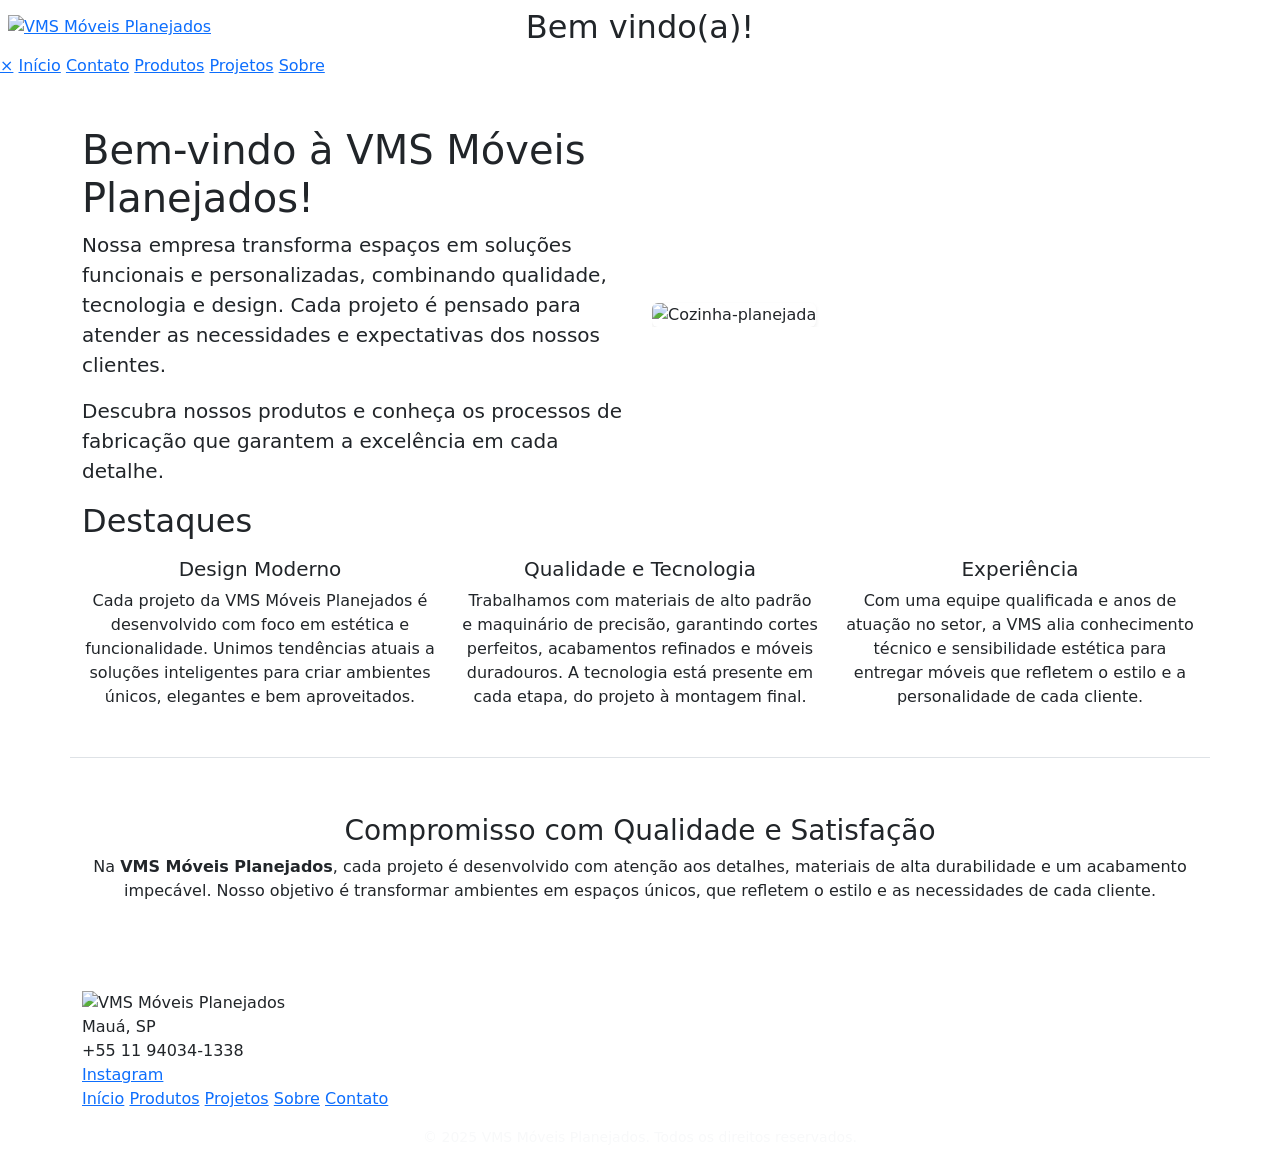
==== index.html @ 555ce078 "Add files via upload" ====
<!DOCTYPE html>
<html lang="pt-br">

<head>
    <meta charset="UTF-8">
    <meta name="viewport" content="width=device-width, initial-scale=1.0">
    <title>VMS Móveis Planejados</title>
    <link rel="stylesheet" href="style/style.css">
    <link rel="stylesheet" href="https://stackpath.bootstrapcdn.com/bootstrap/4.1.3/css/bootstrap.min.css"
        integrity="sha384-MCw98/SFnGE8fJT3GXwEOngsV7Zt27NXFoaoApmYm81iuXoPkFOJwJ8ERdknLPMO" crossorigin="anonymous">
<link href="https://cdn.jsdelivr.net/npm/bootstrap@5.3.0-alpha1/dist/css/bootstrap.min.css" rel="stylesheet">
</head>

<body>

    <header class="header-vms d-flex align-items-center justify-content-between p-2">
        <div class="d-flex align-items-center" style="flex: 1;">
            <a href="index.html">
                <img src="img/logo.png" alt="VMS Móveis Planejados" class="logo">
            </a>
        </div>

        <div class="d-flex justify-content-center" style="flex: 1;">
            <h2 class="titulo-vms m-0 text-center">Bem vindo(a)!</h2>
        </div>

        <div class="d-flex justify-content-end" style="flex: 1;">
            <div class="menu-toggle" id="mobile-menu">
                <span class="bar"></span>
                <span class="bar"></span>
                <span class="bar"></span>
            </div>
        </div>
    </header>





<div id="mySideMenu" class="side-menu">
    <a href="javascript:void(0)" class="close-btn" onclick="closeMenu()">&times;</a>
    <a href="index.html">Início</a>
    <a href="contato.html">Contato</a>
    <a href="produtos.html">Produtos</a>
    <a href="projetos.html">Projetos</a>
    <a href="sobre.html">Sobre</a>
</div>

<main class="container my-5">
  <div class="row align-items-center">

    <div class="col-md-6">
      <h1>Bem-vindo à VMS Móveis Planejados!</h1>
      <p class="lead">
        Nossa empresa transforma espaços em soluções funcionais e personalizadas, combinando qualidade, tecnologia e design. Cada projeto é pensado para atender as necessidades e expectativas dos nossos clientes.
      </p>
      <p class="lead">
        Descubra nossos produtos e conheça os processos de fabricação que garantem a excelência em cada detalhe.
      </p>
    </div>


    <div class="col-md-6">

  <div id="carrosselExemplo" class="carousel slide carousel-fade" data-bs-ride="carousel" data-bs-interval="3500">
    <div class="carousel-inner">
      <div class="carousel-item active">
        <img src="img/Cozinha-planejada.jpeg" alt="Cozinha-planejada" class="img-fluid rounded shadow-sm hero-img">
      </div>
      <div class="carousel-item">
        <img src="img/Guarda-roupa-com-estação-de-trabalho.jpeg" alt="Guarda-roupa-com-estação-de-trabalho" class="img-fluid rounded shadow-sm hero-img">
      </div>
      <div class="carousel-item">
        <img src="img/MoveisEscritorio.jpeg" alt="MoveisEscritorio" class="img-fluid rounded shadow-sm hero-img">
      </div>
    </div>
  </div>
</div>



 <section class="destaques mb-4 pb-3 border-bottom">
  <h2 class="mb-3">Destaques</h2>
  <div class="row text-center">
    <div class="col-md-4 mb-3">
      <i class="fas fa-couch fa-3x mb-2"></i>
      <h5>Design Moderno</h5>
      <p>
        Cada projeto da VMS Móveis Planejados é desenvolvido com foco em estética e funcionalidade.
        Unimos tendências atuais a soluções inteligentes para criar ambientes únicos, elegantes e bem aproveitados.
      </p>
    </div>
    <div class="col-md-4 mb-3">
      <i class="fas fa-tools fa-3x mb-2"></i>
      <h5>Qualidade e Tecnologia</h5>
      <p>
        Trabalhamos com materiais de alto padrão e maquinário de precisão, garantindo cortes perfeitos,
        acabamentos refinados e móveis duradouros. A tecnologia está presente em cada etapa, do projeto à montagem final.
      </p>
    </div>
    <div class="col-md-4 mb-3">
      <i class="fas fa-star fa-3x mb-2"></i>
      <h5>Experiência</h5>
      <p>
        Com uma equipe qualificada e anos de atuação no setor, a VMS alia conhecimento técnico e sensibilidade estética
        para entregar móveis que refletem o estilo e a personalidade de cada cliente.
      </p>
    </div>
  </div>
</section>

<section class="info-extra mt-4 pt-2 text-center">
  <h3 class="mb-2">Compromisso com Qualidade e Satisfação</h3>
  <p>
    Na <strong>VMS Móveis Planejados</strong>, cada projeto é desenvolvido com atenção aos detalhes,
    materiais de alta durabilidade e um acabamento impecável.
    Nosso objetivo é transformar ambientes em espaços únicos, que refletem o estilo e as necessidades de cada cliente.
  </p>
</section>
</main>









    <footer class="footer-vms mt-5 py-4">
        <div class="container footer-grid">
            <div class="footer-left d-flex flex-column align-items-center align-items-md-start">
                <img src="img/logo.png" alt="VMS Móveis Planejados" class="logo-footer">
            </div>

            <div class="footer-middle">
                <p class="m-0">Mauá, SP</p>
                <p class="m-0">+55 11 94034-1338</p>
                <p class="m-0">
                    <a href="https://www.instagram.com/vmsmoveisplanejadoss/" target="_blank"
                        class="link-social">Instagram</a>
                </p>
            </div>

            <div class="footer-right">
                <a href="index.html" class="footer-link">Início</a>
                <a href="produtos.html" class="footer-link">Produtos</a>
                <a href="projetos.html" class="footer-link">Projetos</a>
                <a href="sobre.html" class="footer-link">Sobre</a>
                <a href="contato.html" class="footer-link">Contato</a>
            </div>
        </div>

        <div class="text-center mt-3 small text-light">
            © 2025 VMS Móveis Planejados. Todos os direitos reservados.
        </div>
    </footer>

    <script src="https://code.jquery.com/jquery-3.3.1.slim.min.js"
        integrity="sha384-q8i/X+965DzO0rT7abK41JStQIAqVgRVzpbzo5smXKp4YfRvH+8abtTE1Pi6jizo"
        crossorigin="anonymous"></script>
    <script src="https://cdnjs.cloudflare.com/ajax/libs/popper.js/1.14.3/umd/popper.min.js"
        integrity="sha384-ZMP7rVo3mIykV+2+9J3UJ46jBk0WLaUAdn689aCwoqbBJiSnjAK/l8WvCWPIPm49"
        crossorigin="anonymous"></script>
    <script src="https://stackpath.bootstrapcdn.com/bootstrap/4.1.3/js/bootstrap.min.js"
        integrity="sha384-ChfqqxuZUCnJSK3+MXmPNIyE6ZbWh2IMqE241rYiqJxyMiZ6OW/JmZQ5stwEULTy"
        crossorigin="anonymous"></script>

<script src="https://cdn.jsdelivr.net/npm/bootstrap@5.3.0-alpha1/dist/js/bootstrap.bundle.min.js"></script>

    <script>
        const mobileMenu = document.getElementById('mobile-menu');
        const sideMenu = document.getElementById('mySideMenu');

        mobileMenu.addEventListener('click', () => {
            mobileMenu.classList.toggle('active');
            if (sideMenu.style.width === '250px') {
                sideMenu.style.width = '0';
            } else {
                sideMenu.style.width = '250px';
            }
        });

        function closeMenu() {
            sideMenu.style.width = '0';
            mobileMenu.classList.remove('active');
        }
    </script>

</body>

</html>
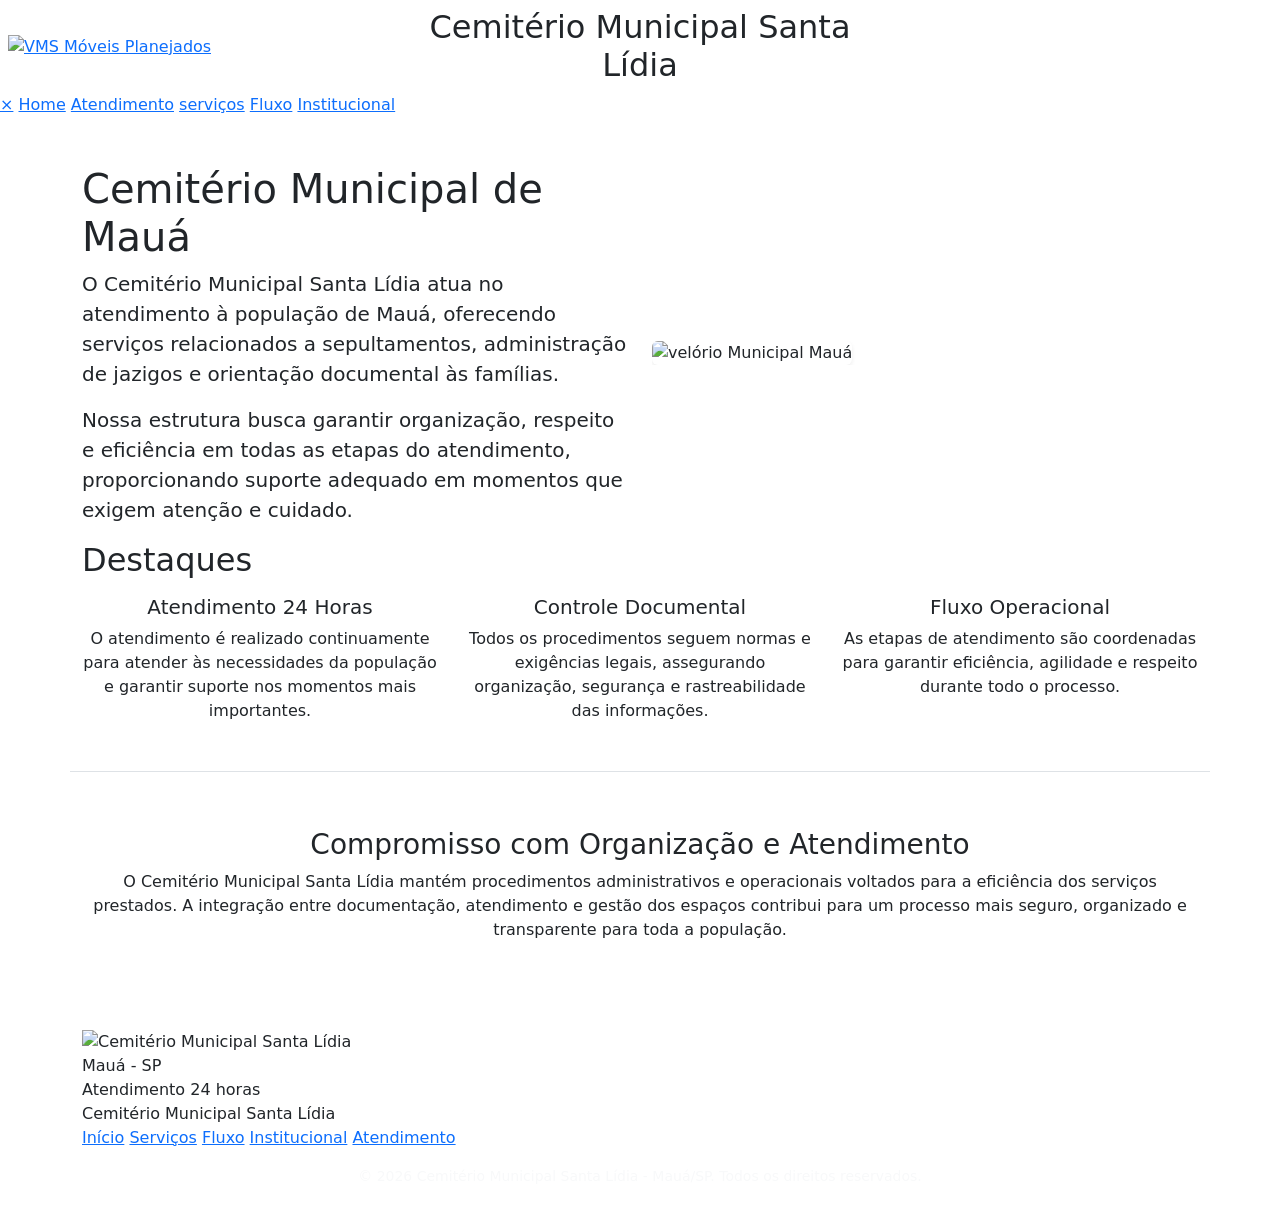
==== commit a3ee7ddf: "Add files via upload" ====
--- a/index.html
+++ b/index.html
@@ -4,7 +4,7 @@
 <head>
     <meta charset="UTF-8">
     <meta name="viewport" content="width=device-width, initial-scale=1.0">
-    <title>VMS Móveis Planejados</title>
+    <title>Cemitério Municipal Santa Lídia</title>
     <link rel="stylesheet" href="style/style.css">
     <link rel="stylesheet" href="https://stackpath.bootstrapcdn.com/bootstrap/4.1.3/css/bootstrap.min.css"
         integrity="sha384-MCw98/SFnGE8fJT3GXwEOngsV7Zt27NXFoaoApmYm81iuXoPkFOJwJ8ERdknLPMO" crossorigin="anonymous">
@@ -21,7 +21,7 @@
         </div>
 
         <div class="d-flex justify-content-center" style="flex: 1;">
-            <h2 class="titulo-vms m-0 text-center">Bem vindo(a)!</h2>
+            <h2 class="titulo-vms m-0 text-center">Cemitério Municipal Santa Lídia</h2>
         </div>
 
         <div class="d-flex justify-content-end" style="flex: 1;">
@@ -39,24 +39,26 @@
 
 <div id="mySideMenu" class="side-menu">
     <a href="javascript:void(0)" class="close-btn" onclick="closeMenu()">&times;</a>
-    <a href="index.html">Início</a>
-    <a href="contato.html">Contato</a>
-    <a href="produtos.html">Produtos</a>
-    <a href="projetos.html">Projetos</a>
-    <a href="sobre.html">Sobre</a>
+    <a href="index.html">Home</a>
+    <a href="atendimento.html">Atendimento</a>
+    <a href="serviços.html">serviços</a>
+    <a href="fluxo.html">Fluxo</a>
+    <a href="institucional.html">Institucional</a>
 </div>
 
 <main class="container my-5">
   <div class="row align-items-center">
 
     <div class="col-md-6">
-      <h1>Bem-vindo à VMS Móveis Planejados!</h1>
-      <p class="lead">
-        Nossa empresa transforma espaços em soluções funcionais e personalizadas, combinando qualidade, tecnologia e design. Cada projeto é pensado para atender as necessidades e expectativas dos nossos clientes.
-      </p>
-      <p class="lead">
-        Descubra nossos produtos e conheça os processos de fabricação que garantem a excelência em cada detalhe.
-      </p>
+      <h1>Cemitério Municipal de Mauá</h1>
+<p class="lead">
+  O Cemitério Municipal Santa Lídia atua no atendimento à população de Mauá, oferecendo serviços relacionados a sepultamentos,
+   administração de jazigos e orientação documental às famílias.
+</p>
+<p class="lead">
+  Nossa estrutura busca garantir organização, respeito e eficiência em todas as etapas do atendimento,
+   proporcionando suporte adequado em momentos que exigem atenção e cuidado.
+</p>
     </div>
 
 
@@ -65,96 +67,86 @@
   <div id="carrosselExemplo" class="carousel slide carousel-fade" data-bs-ride="carousel" data-bs-interval="3500">
     <div class="carousel-inner">
       <div class="carousel-item active">
-        <img src="img/Cozinha-planejada.jpeg" alt="Cozinha-planejada" class="img-fluid rounded shadow-sm hero-img">
+        <img src="img/velorio_santa_lidia_2.png" alt="velório Municipal Mauá" class="img-fluid rounded shadow-sm hero-img">
       </div>
       <div class="carousel-item">
-        <img src="img/Guarda-roupa-com-estação-de-trabalho.jpeg" alt="Guarda-roupa-com-estação-de-trabalho" class="img-fluid rounded shadow-sm hero-img">
+        <img src="img/acesso_onibus.jpg" alt="Acesso a transporte publico" class="img-fluid rounded shadow-sm hero-img">
       </div>
       <div class="carousel-item">
-        <img src="img/MoveisEscritorio.jpeg" alt="MoveisEscritorio" class="img-fluid rounded shadow-sm hero-img">
+        <img src="img/ossário.jpg" alt="ossário cemitério Santa lídia" class="img-fluid rounded shadow-sm hero-img">
       </div>
     </div>
   </div>
 </div>
 
-
-
  <section class="destaques mb-4 pb-3 border-bottom">
-  <h2 class="mb-3">Destaques</h2>
-  <div class="row text-center">
-    <div class="col-md-4 mb-3">
-      <i class="fas fa-couch fa-3x mb-2"></i>
-      <h5>Design Moderno</h5>
-      <p>
-        Cada projeto da VMS Móveis Planejados é desenvolvido com foco em estética e funcionalidade.
-        Unimos tendências atuais a soluções inteligentes para criar ambientes únicos, elegantes e bem aproveitados.
-      </p>
+    <h2 class="mb-3">Destaques</h2>
+    <div class="row text-center">
+        <div class="col-md-4 mb-3">
+            <i class="fas fa-clock fa-3x mb-2"></i>
+            <h5>Atendimento 24 Horas</h5>
+            <p>
+                O atendimento é realizado continuamente para atender às necessidades da população e garantir suporte nos momentos
+                 mais importantes.
+            </p>
+          </div>
+        <div class="col-md-4 mb-3">
+            <i class="fas fa-file-alt fa-3x mb-2"></i>
+            <h5>Controle Documental</h5>
+            <p>
+                Todos os procedimentos seguem normas e exigências legais, assegurando organização, segurança e rastreabilidade
+                 das informações.
+            </p>
+        </div>
+        <div class="col-md-4 mb-3">
+            <i class="fas fa-route fa-3x mb-2"></i>
+            <h5>Fluxo Operacional</h5>
+            <p>
+                As etapas de atendimento são coordenadas para garantir eficiência, agilidade e respeito durante todo o processo.
+            </p>
+        </div>
     </div>
-    <div class="col-md-4 mb-3">
-      <i class="fas fa-tools fa-3x mb-2"></i>
-      <h5>Qualidade e Tecnologia</h5>
-      <p>
-        Trabalhamos com materiais de alto padrão e maquinário de precisão, garantindo cortes perfeitos,
-        acabamentos refinados e móveis duradouros. A tecnologia está presente em cada etapa, do projeto à montagem final.
-      </p>
-    </div>
-    <div class="col-md-4 mb-3">
-      <i class="fas fa-star fa-3x mb-2"></i>
-      <h5>Experiência</h5>
-      <p>
-        Com uma equipe qualificada e anos de atuação no setor, a VMS alia conhecimento técnico e sensibilidade estética
-        para entregar móveis que refletem o estilo e a personalidade de cada cliente.
-      </p>
-    </div>
-  </div>
 </section>
 
 <section class="info-extra mt-4 pt-2 text-center">
-  <h3 class="mb-2">Compromisso com Qualidade e Satisfação</h3>
-  <p>
-    Na <strong>VMS Móveis Planejados</strong>, cada projeto é desenvolvido com atenção aos detalhes,
-    materiais de alta durabilidade e um acabamento impecável.
-    Nosso objetivo é transformar ambientes em espaços únicos, que refletem o estilo e as necessidades de cada cliente.
-  </p>
+    <h3 class="mb-2">Compromisso com Organização e Atendimento</h3>
+
+    <p>
+        O Cemitério Municipal Santa Lídia mantém procedimentos administrativos e operacionais voltados para a eficiência dos serviços
+         prestados. A integração entre documentação, atendimento e gestão dos espaços contribui para um processo mais seguro,
+          organizado e transparente para toda a população.
+    </p>
 </section>
 </main>
 
 
+ <footer class="footer-vms mt-5 py-4">
+    <div class="container footer-grid">
 
-
-
-
-
-
-
-    <footer class="footer-vms mt-5 py-4">
-        <div class="container footer-grid">
-            <div class="footer-left d-flex flex-column align-items-center align-items-md-start">
-                <img src="img/logo.png" alt="VMS Móveis Planejados" class="logo-footer">
-            </div>
-
-            <div class="footer-middle">
-                <p class="m-0">Mauá, SP</p>
-                <p class="m-0">+55 11 94034-1338</p>
-                <p class="m-0">
-                    <a href="https://www.instagram.com/vmsmoveisplanejadoss/" target="_blank"
-                        class="link-social">Instagram</a>
-                </p>
-            </div>
-
-            <div class="footer-right">
-                <a href="index.html" class="footer-link">Início</a>
-                <a href="produtos.html" class="footer-link">Produtos</a>
-                <a href="projetos.html" class="footer-link">Projetos</a>
-                <a href="sobre.html" class="footer-link">Sobre</a>
-                <a href="contato.html" class="footer-link">Contato</a>
-            </div>
+        <div class="footer-left d-flex flex-column align-items-center align-items-md-start">
+            <img src="img/logo.png" alt="Cemitério Municipal Santa Lídia" class="logo-footer">
         </div>
 
-        <div class="text-center mt-3 small text-light">
-            © 2025 VMS Móveis Planejados. Todos os direitos reservados.
+        <div class="footer-middle">
+            <p class="m-0">Mauá - SP</p>
+            <p class="m-0">Atendimento 24 horas</p>
+            <p class="m-0">Cemitério Municipal Santa Lídia</p>
         </div>
-    </footer>
+
+        <div class="footer-right">
+            <a href="index.html" class="footer-link">Início</a>
+            <a href="serviços.html" class="footer-link">Serviços</a>
+            <a href="fluxo.html" class="footer-link">Fluxo</a>
+            <a href="institucional.html" class="footer-link">Institucional</a>
+            <a href="atendimento.html" class="footer-link">Atendimento</a>
+        </div>
+
+    </div>
+
+    <div class="text-center mt-3 small text-light">
+        © 2026 Cemitério Municipal Santa Lídia - Mauá/SP. Todos os direitos reservados.
+    </div>
+</footer>
 
     <script src="https://code.jquery.com/jquery-3.3.1.slim.min.js"
         integrity="sha384-q8i/X+965DzO0rT7abK41JStQIAqVgRVzpbzo5smXKp4YfRvH+8abtTE1Pi6jizo"
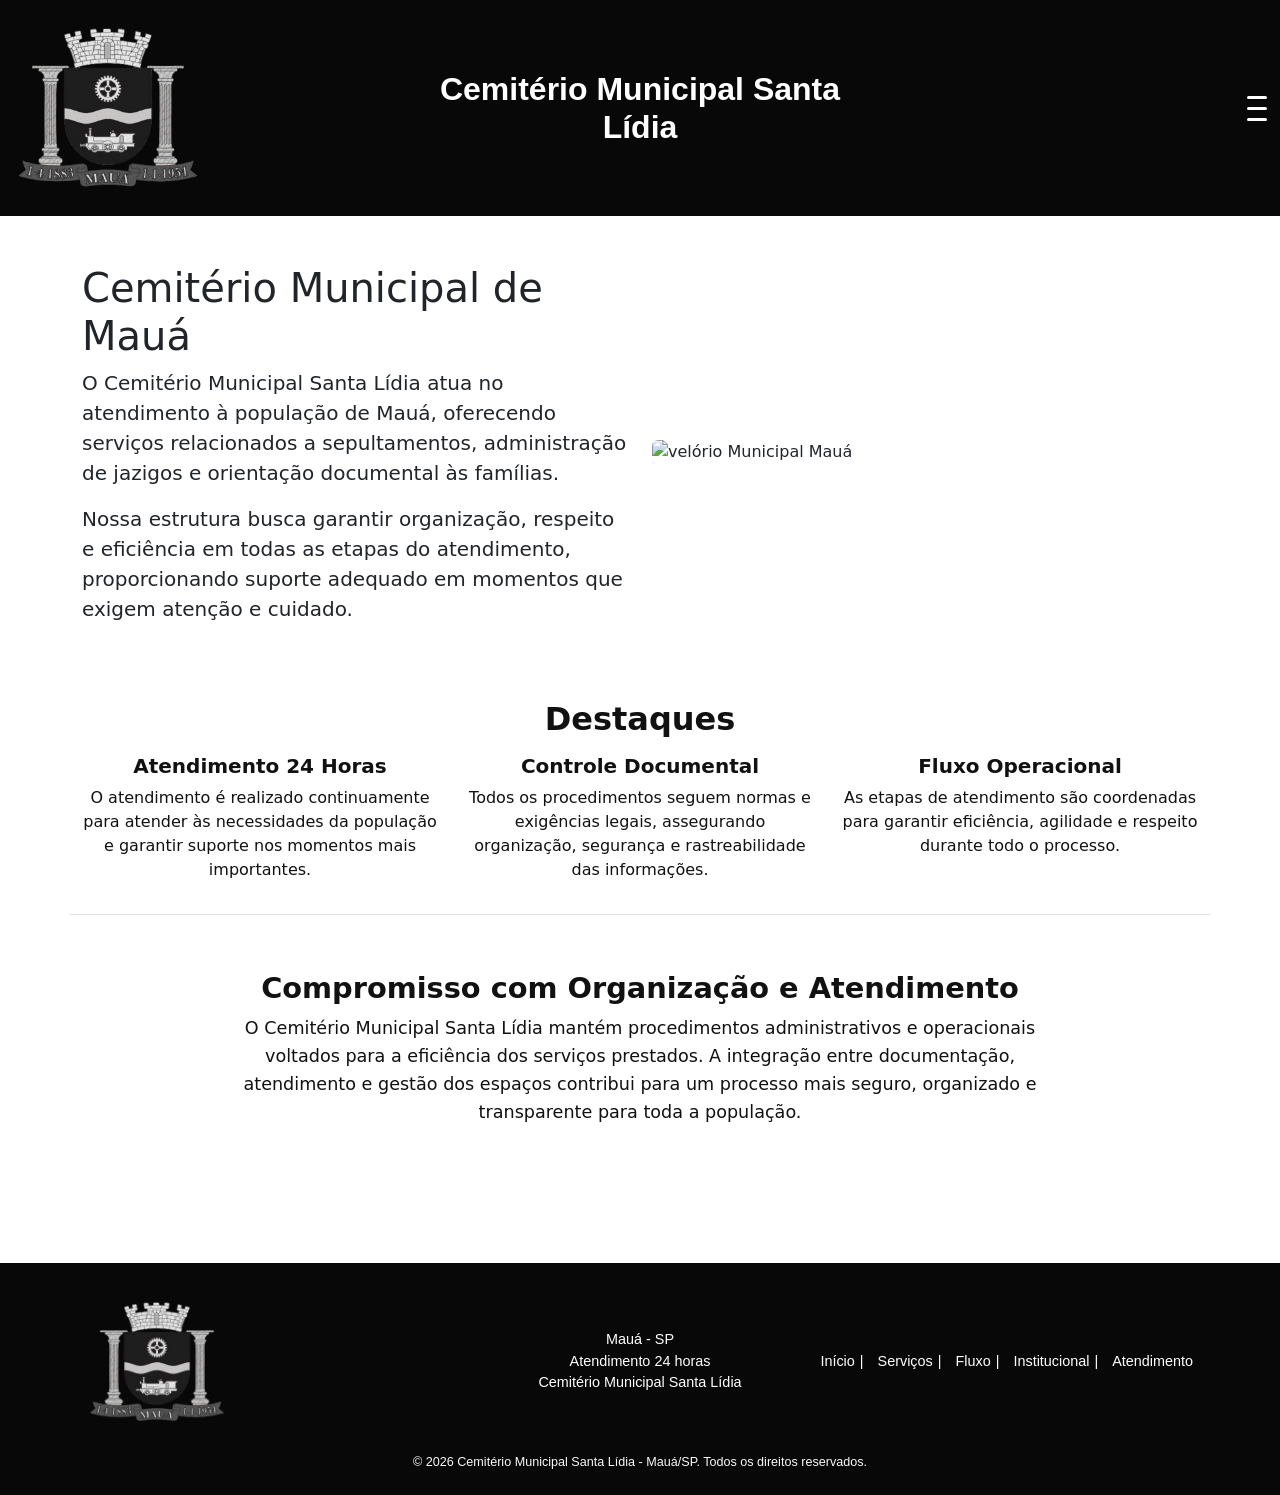
==== commit 2708a85d: "Update index.html" ====
--- a/index.html
+++ b/index.html
@@ -4,7 +4,7 @@
 <head>
     <meta charset="UTF-8">
     <meta name="viewport" content="width=device-width, initial-scale=1.0">
-    <title>Cemitério Municipal Santa Lídia</title>
+    <title>Cemitério Centro Memorial Vida Eterna</title>
     <link rel="stylesheet" href="style/style.css">
     <link rel="stylesheet" href="https://stackpath.bootstrapcdn.com/bootstrap/4.1.3/css/bootstrap.min.css"
         integrity="sha384-MCw98/SFnGE8fJT3GXwEOngsV7Zt27NXFoaoApmYm81iuXoPkFOJwJ8ERdknLPMO" crossorigin="anonymous">
--- a/style/style.css
+++ b/style/style.css
@@ -0,0 +1,443 @@
+
+/* ======== HEADER ======== */
+.header-vms {
+    background-color: #080808;
+    padding: 10px 20px;
+    display: flex;
+    align-items: center;
+    justify-content: space-between;
+}
+
+.logo {
+    width: 200px;
+    height: auto;
+}
+
+.titulo-vms {
+    color: #ffffff;
+    font-family: 'Poppins', sans-serif;
+    font-size: 2rem;
+    font-weight: 600;
+    text-align: center;
+    margin: 0 auto;
+}
+
+.header-vms .btn-link {
+    text-decoration: none;
+    color: #ffffff;
+    font-weight: 500;
+    font-size: 1.1rem;
+    padding: 8px 16px;
+    transition: color 0.2s;
+}
+
+.header-vms .btn-link:hover {
+    color: #A0A0A0;
+}
+
+/* ======== AJUSTE MOBILE ======== */
+@media (max-width: 768px) {
+    .header-vms {
+        display: flex;
+        flex-direction: column;
+        align-items: center;
+        position: relative;
+    }
+
+    .titulo-vms {
+        text-align: center;
+        margin-top: 10px;
+    }
+
+    .menu-toggle {
+        position: absolute;
+        top: 10px;
+        right: 20px;
+    }
+}
+
+/* ===== MENU SANDUÍCHE ===== */
+.menu-toggle {
+    display: flex;
+    flex-direction: column;
+    justify-content: center;
+    width: 30px;
+    padding: 5px;
+    cursor: pointer;
+    transition: transform 0.5s;
+    margin-left: auto;
+}
+
+.menu-toggle .bar {
+    height: 3px;
+    width: 100%;
+    background-color: #fff;
+    margin: 4px 0;
+    border-radius: 15px;
+    transition: transform 0.5s, opacity 0.5s;
+}
+
+.menu-toggle.active .bar:nth-child(1) {
+    transform: translateY(8px) rotate(45deg);
+}
+
+.menu-toggle.active .bar:nth-child(2) {
+    opacity: 0;
+}
+
+.menu-toggle.active .bar:nth-child(3) {
+    transform: translateY(-8px) rotate(-45deg);
+}
+
+/* ===== MENU LATERAL ===== */
+.side-menu {
+    height: 100%;
+    width: 0;
+    position: fixed;
+    z-index: 999;
+    top: 0;
+    right: 0;
+    background-color: #080808;
+    overflow-x: hidden;
+    transition: width 0.5s;
+    padding-top: 60px;
+}
+
+.side-menu a {
+    padding: 15px 30px;
+    text-decoration: none;
+    font-size: 20px;
+    color: #fff;
+    display: block;
+    transition: all 0.3s ease;
+}
+
+.side-menu a:hover {
+    background-color: #3B3B3D;
+}
+
+.side-menu .close-btn {
+    position: absolute;
+    top: 10px;
+    right: 25px;
+    font-size: 36px;
+    color: #fff;
+}
+
+.side-menu .close-btn:hover {
+    color: #bbb;
+}
+
+/* ===== CORPO ===== */
+body {
+    display: flex;
+    flex-direction: column;
+    min-height: 100vh;
+    margin: 0;
+}
+
+main {
+    flex: 1;
+}
+
+/* ===== CONTATO ===== */
+.icon-contato {
+    width: 60px;
+    height: auto;
+}
+
+.texto-contato {
+    font-size: 1.1rem;
+    color: #111111;
+    margin: 0;
+    text-align: left;
+}
+
+.link-instagram {
+    color: #111111;
+    text-decoration: none;
+    font-weight: 600;
+    transition: color 0.2s;
+}
+
+.link-instagram:hover {
+    color: #A0A0A0;
+    text-decoration: underline;
+}
+
+.contact-link {
+    color: inherit;
+    text-decoration: none;
+    font-weight: 500;
+    transition: color 0.3s;
+}
+
+.contact-link:hover {
+    color: #111111;
+    text-decoration: underline;
+}
+
+/* ===== FOOTER ===== */
+.footer-vms {
+    background-color: #080808;
+    color: #ffffff;
+    font-family: 'Poppins', sans-serif;
+    font-size: 0.9rem;
+    padding: 20px 0;
+}
+
+.footer-vms .logo-footer {
+    width: 160px;
+    height: auto;
+}
+
+.footer-vms .slogan {
+    font-style: italic;
+    font-size: 0.95rem;
+    color: #A0A0A0;
+}
+
+.footer-vms .footer-link {
+    color: #ffffff;
+    text-decoration: none;
+    margin: 0 5px;
+    transition: color 0.2s;
+}
+
+.footer-vms .footer-link:hover {
+    color: #A0A0A0;
+}
+
+.footer-vms .link-social {
+    color: #ffffff;
+    text-decoration: none;
+    transition: color 0.2s;
+}
+
+.footer-vms .link-social:hover {
+    color: #A0A0A0;
+}
+
+/* ===== GRID DO FOOTER ===== */
+.footer-grid {
+    display: grid;
+    grid-template-columns: 1fr auto 1fr;
+    align-items: center;
+    text-align: center;
+}
+
+.footer-left img.logo-footer {
+    display: block;
+    max-width: 150px;
+    height: auto;
+}
+
+.footer-left .slogan {
+    margin-top: 10px;
+    font-size: 0.95rem;
+}
+
+.footer-middle {
+    text-align: center;
+}
+
+.footer-right {
+    text-align: right;
+}
+
+.footer-link,
+.link-social {
+    color: #fff;
+    text-decoration: none;
+    margin: 0 3px;
+}
+
+.footer-link:hover,
+.link-social:hover {
+    text-decoration: underline;
+}
+
+/* ===== RESPONSIVIDADE ===== */
+@media (max-width: 768px) {
+    .titulo-vms {
+        font-size: 1.5rem;
+        text-align: center;
+    }
+
+    .logo {
+        width: 120px;
+    }
+
+    .footer-grid {
+        flex-direction: column;
+        align-items: center;
+        text-align: center;
+    }
+
+    .footer-left,
+    .footer-middle,
+    .footer-right {
+        margin-bottom: 10px;
+    }
+
+    .footer-right a {
+        display: block;
+        margin: 4px 0;
+    }
+
+    .footer-right a::after {
+        content: "";
+    }
+}
+
+/* ===== SEPARADORES DO FOOTER ===== */
+.footer-right a {
+    color: #fff;
+    text-decoration: none;
+    margin: 0 5px;
+}
+
+.footer-right a:not(:last-child)::after {
+    content: "|";
+    margin-left: 5px;
+    color: #fff;
+}
+
+.img-projeto {
+    width: 100%;
+    height: 250px;
+    object-fit: cover;
+}
+
+/* ====== Ajustes de imagens ====== */
+main .img-fluid {
+    width: 500px;
+    height: 600px;
+    object-fit: cover;
+    object-position: center;
+    border-radius: 10px;
+}
+
+.sobre-img {
+    width: 250px;
+    height: 300px;
+    object-fit: cover;
+    object-position: center;
+    border-radius: 10px;
+    display: block;
+    margin: 0 auto;
+}
+
+.historia-img {
+    width: 90%;
+    border-radius: 12px;
+    display: block;
+    margin: 0 auto;
+    object-fit: cover;
+}
+
+.products-img {
+    width: 250px;
+    height: 340px;
+    object-fit: cover;
+    object-position: center;
+    border-radius: 10px;
+    display: block;
+    margin: 0 auto;
+}
+
+/* --- Hero / Apresentação --- */
+.hero-section {
+    display: flex;
+    align-items: center;
+    justify-content: space-between;
+    gap: 30px;
+    padding: 60px 0;
+}
+
+.hero-text {
+    flex: 1;
+    max-width: 500px;
+    color: #111111;
+}
+
+.hero-images {
+    flex: 1;
+    display: flex;
+    justify-content: flex-end;
+}
+
+.hero-images .hero-img {
+    width: 450px;
+    height: auto;
+    object-fit: cover;
+    border-radius: 10px;
+    box-shadow: 0 2px 12px rgba(0, 0, 0, 0.25);
+}
+
+/* --- Destaques --- */
+.destaques {
+    text-align: center;
+    padding: 60px 0;
+}
+
+.destaques h2 {
+    color: #111111;
+    margin-bottom: 2rem;
+    font-size: 2rem;
+    font-weight: 700;
+}
+
+.destaques h5 {
+    color: #111111;
+    margin-bottom: 0.5rem;
+    font-weight: 600;
+}
+
+.destaques p {
+    color: #111111;
+    max-width: 800px;
+    margin: 0 auto;
+}
+
+/* --- Botões finais da Main --- */
+.main-buttons {
+    display: flex;
+    justify-content: center;
+    gap: 15px;
+    margin-top: 30px;
+}
+
+.main-buttons a.btn {
+    background-color: #080808;
+    color: #fff;
+    font-weight: 600;
+    padding: 12px 25px;
+    text-decoration: none;
+    border-radius: 5px;
+    transition: background-color 0.3s;
+}
+
+.main-buttons a.btn:hover {
+    background-color: #3B3B3D;
+}
+
+/* --- Seção Extra --- */
+.info-extra {
+    color: #111111;
+    padding: 40px 0;
+}
+
+.info-extra h3 {
+    font-size: 1.8rem;
+    font-weight: 700;
+    margin-bottom: 1rem;
+    color: #111111;
+}
+
+.info-extra p {
+    max-width: 800px;
+    margin: 0 auto;
+    font-size: 1.1rem;
+    line-height: 1.6;
+}
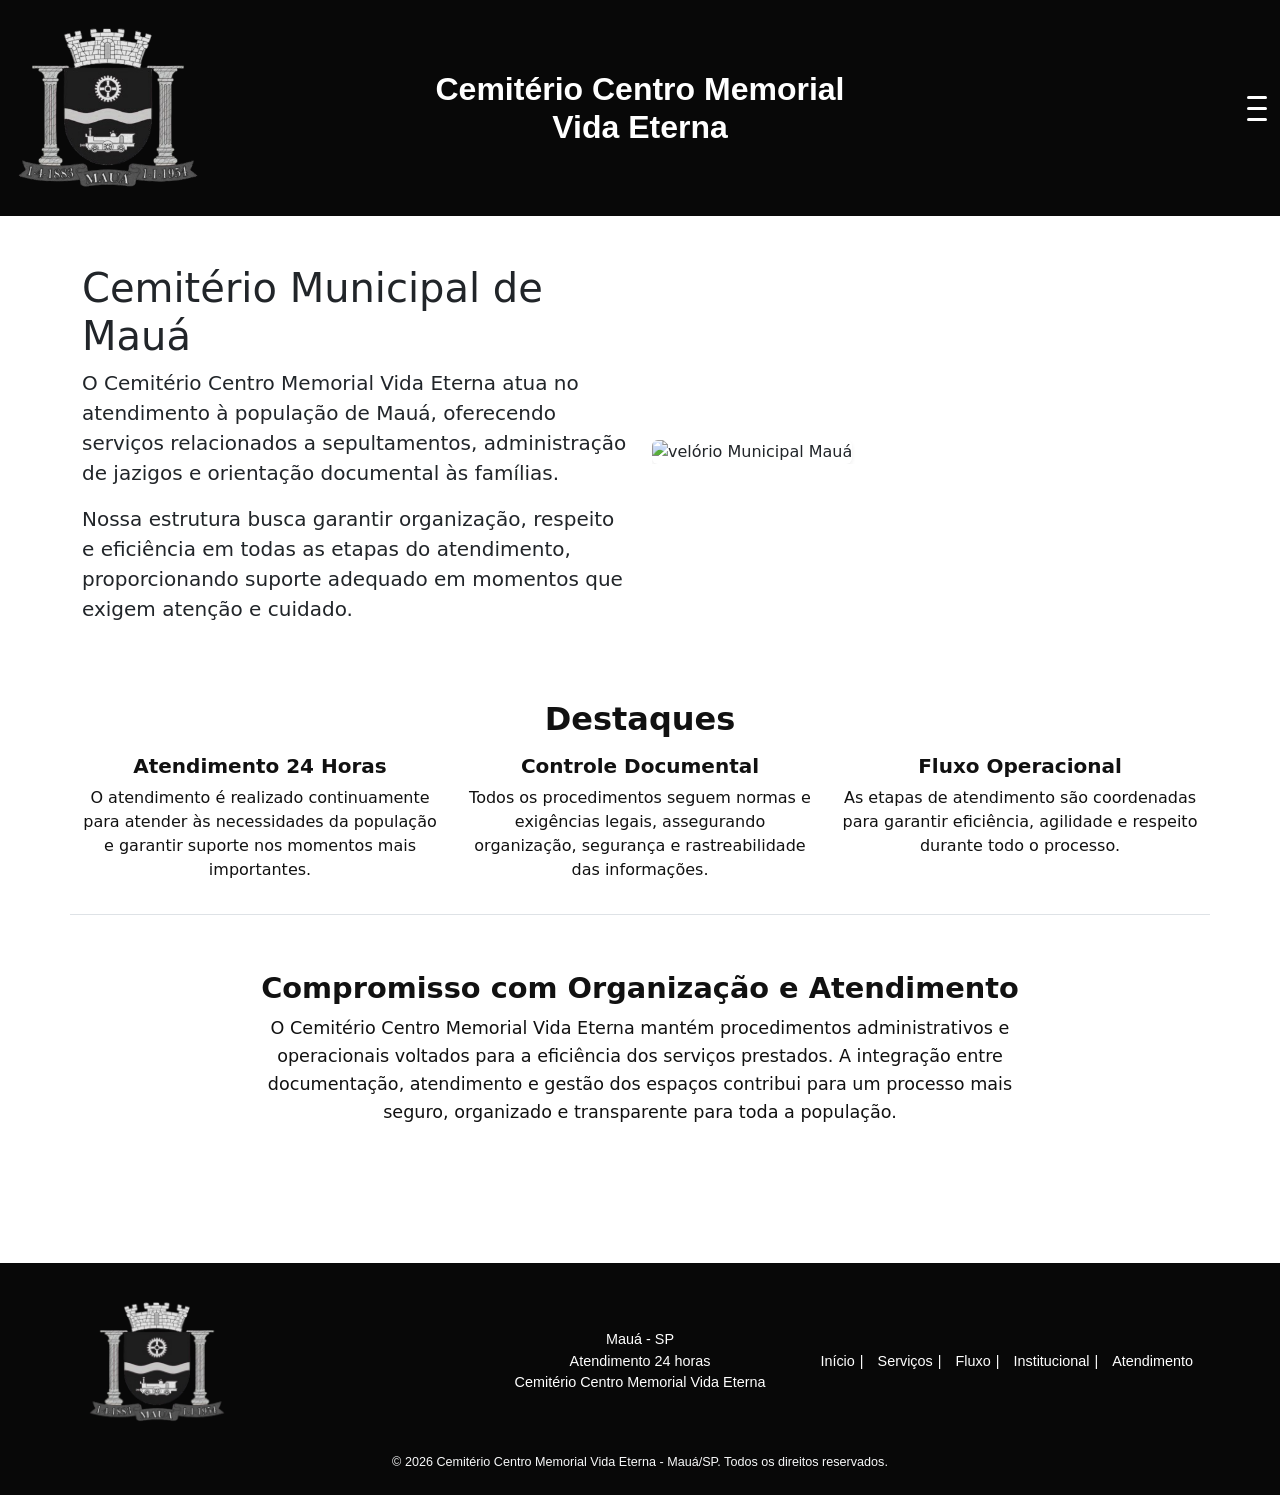
==== commit 29b26a2f: "Update index.html" ====
--- a/index.html
+++ b/index.html
@@ -21,7 +21,7 @@
         </div>
 
         <div class="d-flex justify-content-center" style="flex: 1;">
-            <h2 class="titulo-vms m-0 text-center">Cemitério Municipal Santa Lídia</h2>
+            <h2 class="titulo-vms m-0 text-center">Cemitério Centro Memorial Vida Eterna</h2>
         </div>
 
         <div class="d-flex justify-content-end" style="flex: 1;">
@@ -52,7 +52,7 @@
     <div class="col-md-6">
       <h1>Cemitério Municipal de Mauá</h1>
 <p class="lead">
-  O Cemitério Municipal Santa Lídia atua no atendimento à população de Mauá, oferecendo serviços relacionados a sepultamentos,
+  O Cemitério Centro Memorial Vida Eterna atua no atendimento à população de Mauá, oferecendo serviços relacionados a sepultamentos,
    administração de jazigos e orientação documental às famílias.
 </p>
 <p class="lead">
@@ -112,7 +112,7 @@
     <h3 class="mb-2">Compromisso com Organização e Atendimento</h3>
 
     <p>
-        O Cemitério Municipal Santa Lídia mantém procedimentos administrativos e operacionais voltados para a eficiência dos serviços
+        O Cemitério Centro Memorial Vida Eterna mantém procedimentos administrativos e operacionais voltados para a eficiência dos serviços
          prestados. A integração entre documentação, atendimento e gestão dos espaços contribui para um processo mais seguro,
           organizado e transparente para toda a população.
     </p>
@@ -130,7 +130,7 @@
         <div class="footer-middle">
             <p class="m-0">Mauá - SP</p>
             <p class="m-0">Atendimento 24 horas</p>
-            <p class="m-0">Cemitério Municipal Santa Lídia</p>
+            <p class="m-0">Cemitério Centro Memorial Vida Eterna</p>
         </div>
 
         <div class="footer-right">
@@ -144,7 +144,7 @@
     </div>
 
     <div class="text-center mt-3 small text-light">
-        © 2026 Cemitério Municipal Santa Lídia - Mauá/SP. Todos os direitos reservados.
+        © 2026 Cemitério Centro Memorial Vida Eterna - Mauá/SP. Todos os direitos reservados.
     </div>
 </footer>
 
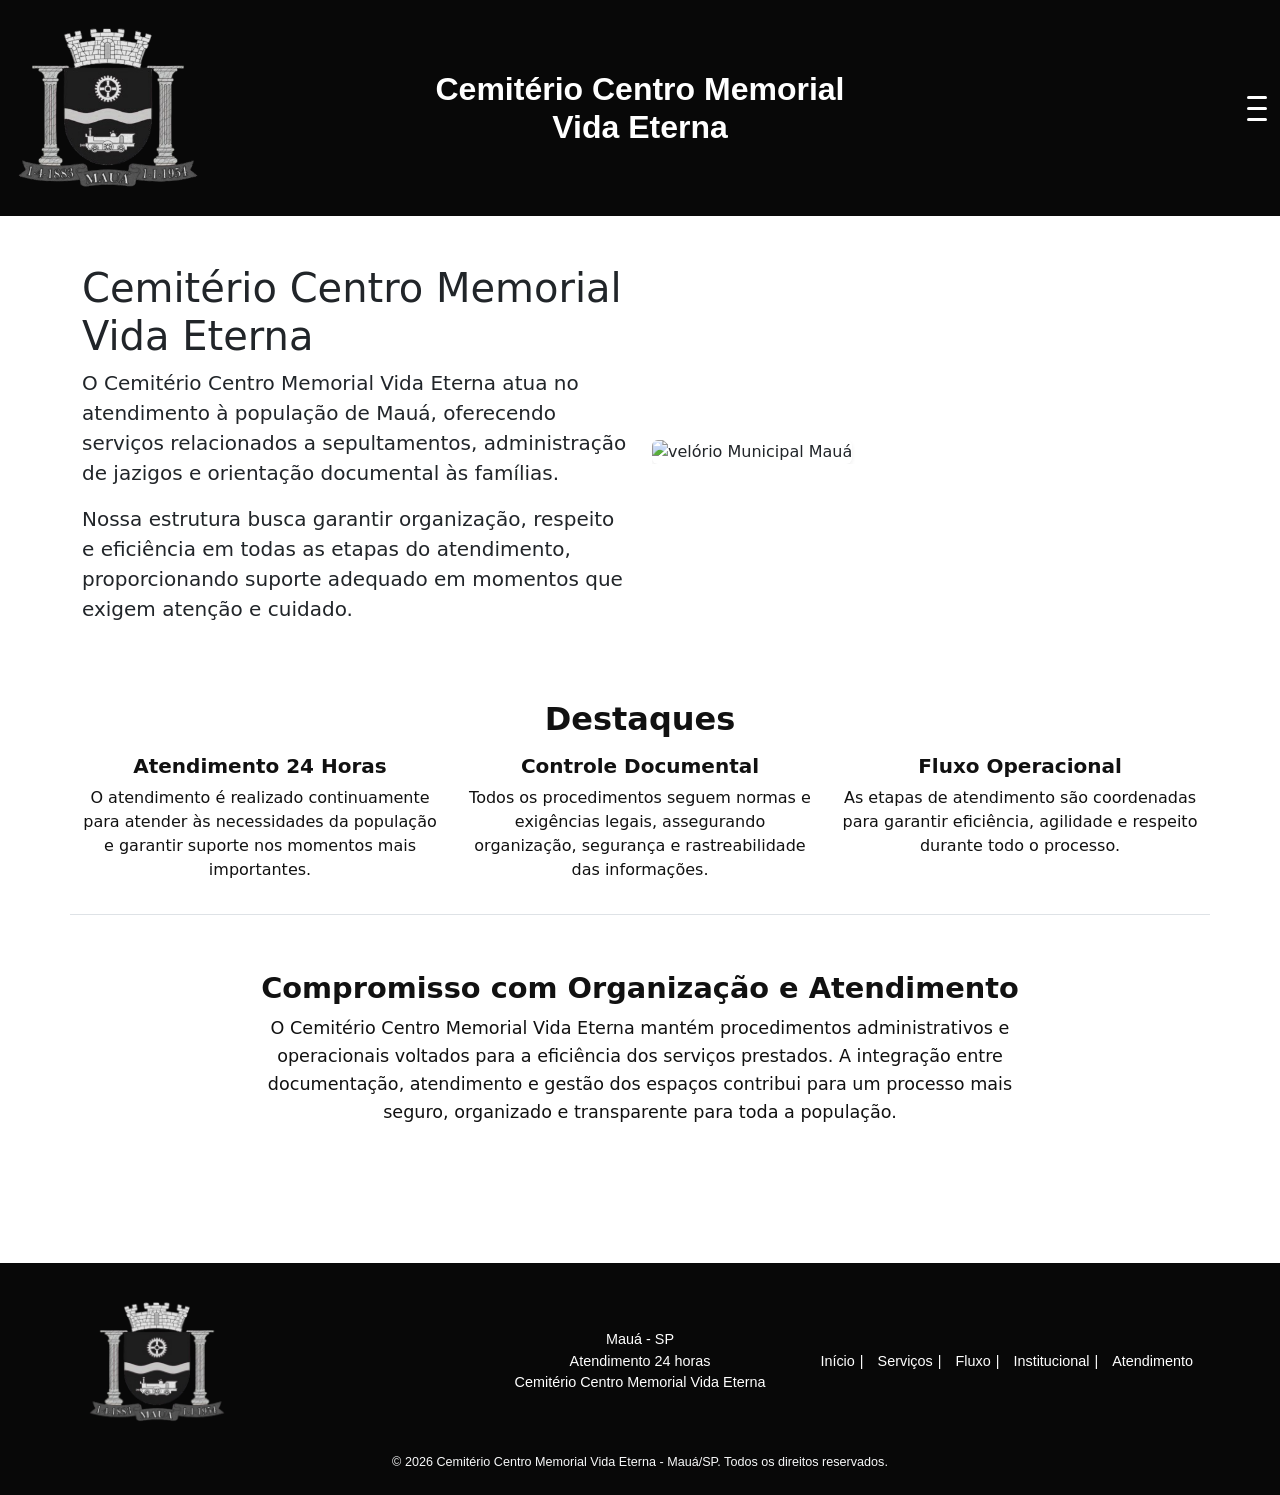
==== commit e3514169: "Update index.html" ====
--- a/index.html
+++ b/index.html
@@ -50,7 +50,7 @@
   <div class="row align-items-center">
 
     <div class="col-md-6">
-      <h1>Cemitério Municipal de Mauá</h1>
+      <h1>Cemitério Centro Memorial Vida Eterna</h1>
 <p class="lead">
   O Cemitério Centro Memorial Vida Eterna atua no atendimento à população de Mauá, oferecendo serviços relacionados a sepultamentos,
    administração de jazigos e orientação documental às famílias.
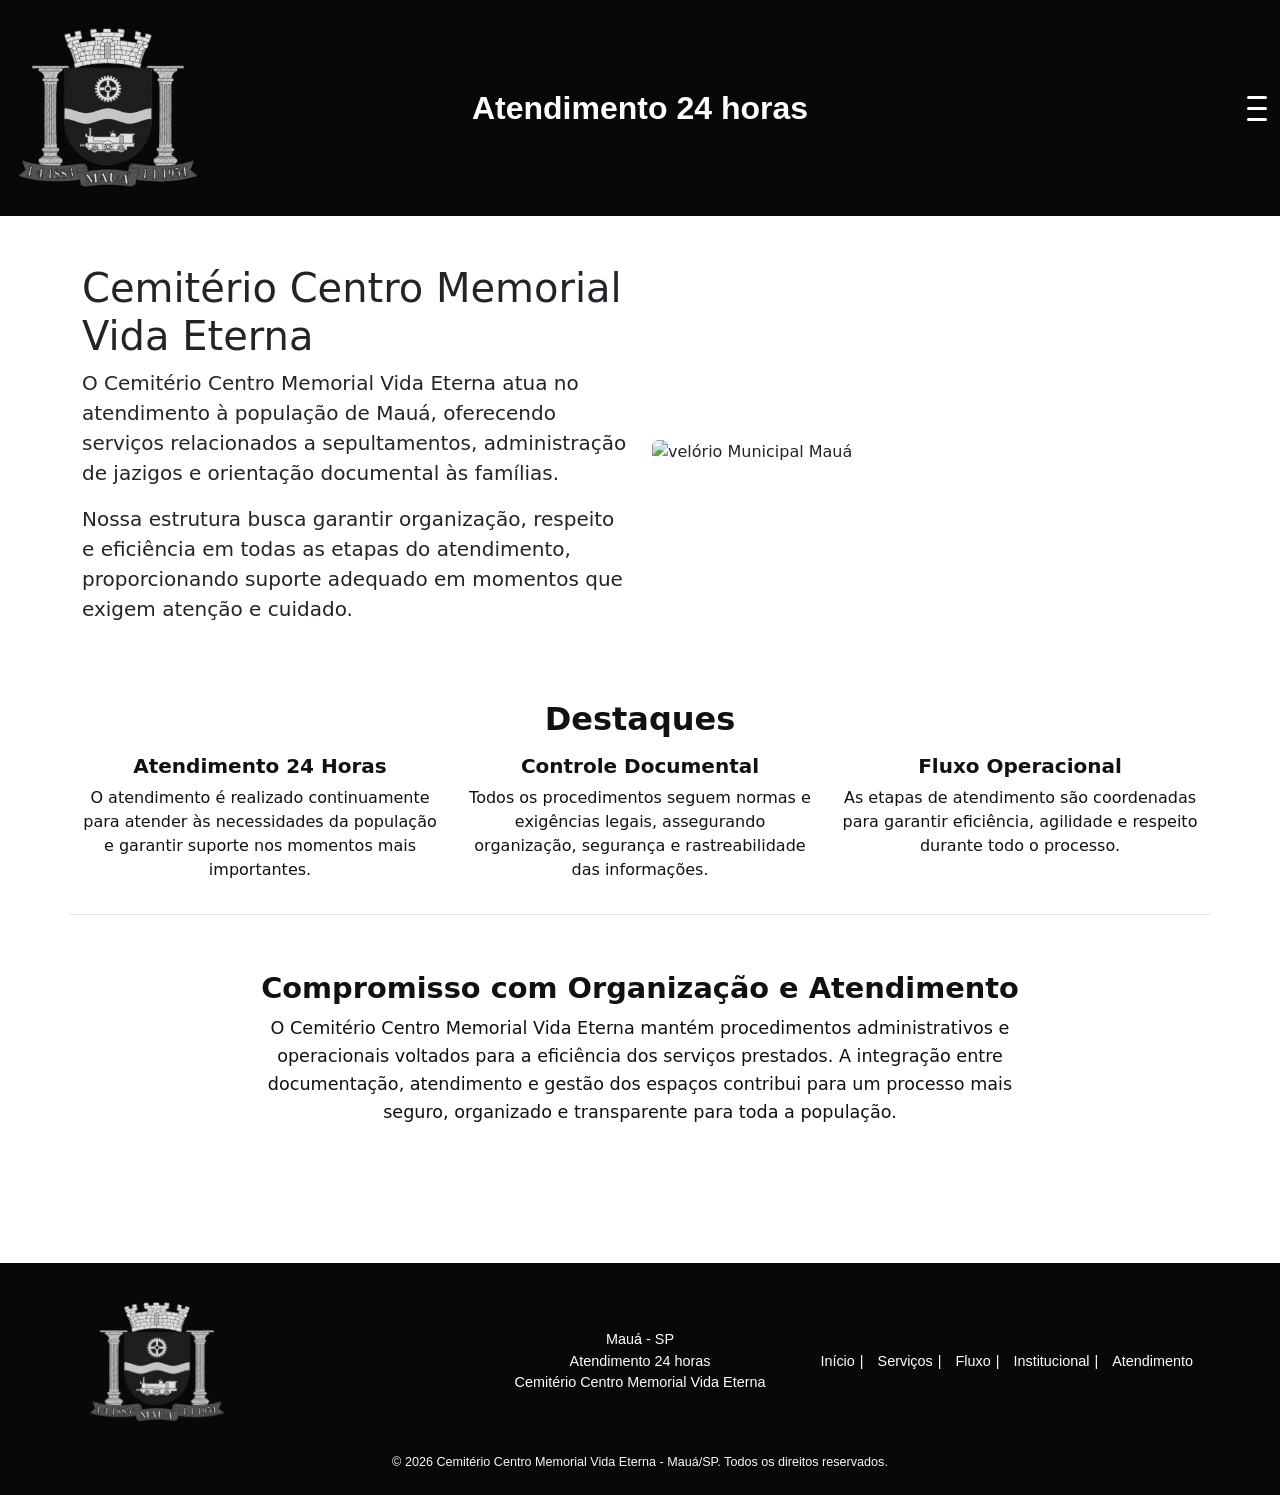
==== commit 855a181f: "Update index.html" ====
--- a/index.html
+++ b/index.html
@@ -21,7 +21,7 @@
         </div>
 
         <div class="d-flex justify-content-center" style="flex: 1;">
-            <h2 class="titulo-vms m-0 text-center">Cemitério Centro Memorial Vida Eterna</h2>
+            <h2 class="titulo-vms m-0 text-center">Atendimento 24 horas</h2>
         </div>
 
         <div class="d-flex justify-content-end" style="flex: 1;">
@@ -33,17 +33,14 @@
         </div>
     </header>
 
-
-
-
-
-<div id="mySideMenu" class="side-menu">
+  <div id="mySideMenu" class="side-menu">
     <a href="javascript:void(0)" class="close-btn" onclick="closeMenu()">&times;</a>
     <a href="index.html">Home</a>
     <a href="atendimento.html">Atendimento</a>
     <a href="serviços.html">serviços</a>
     <a href="fluxo.html">Fluxo</a>
     <a href="institucional.html">Institucional</a>
+      <a href="cadastro.html">Cadastro</a>
 </div>
 
 <main class="container my-5">
